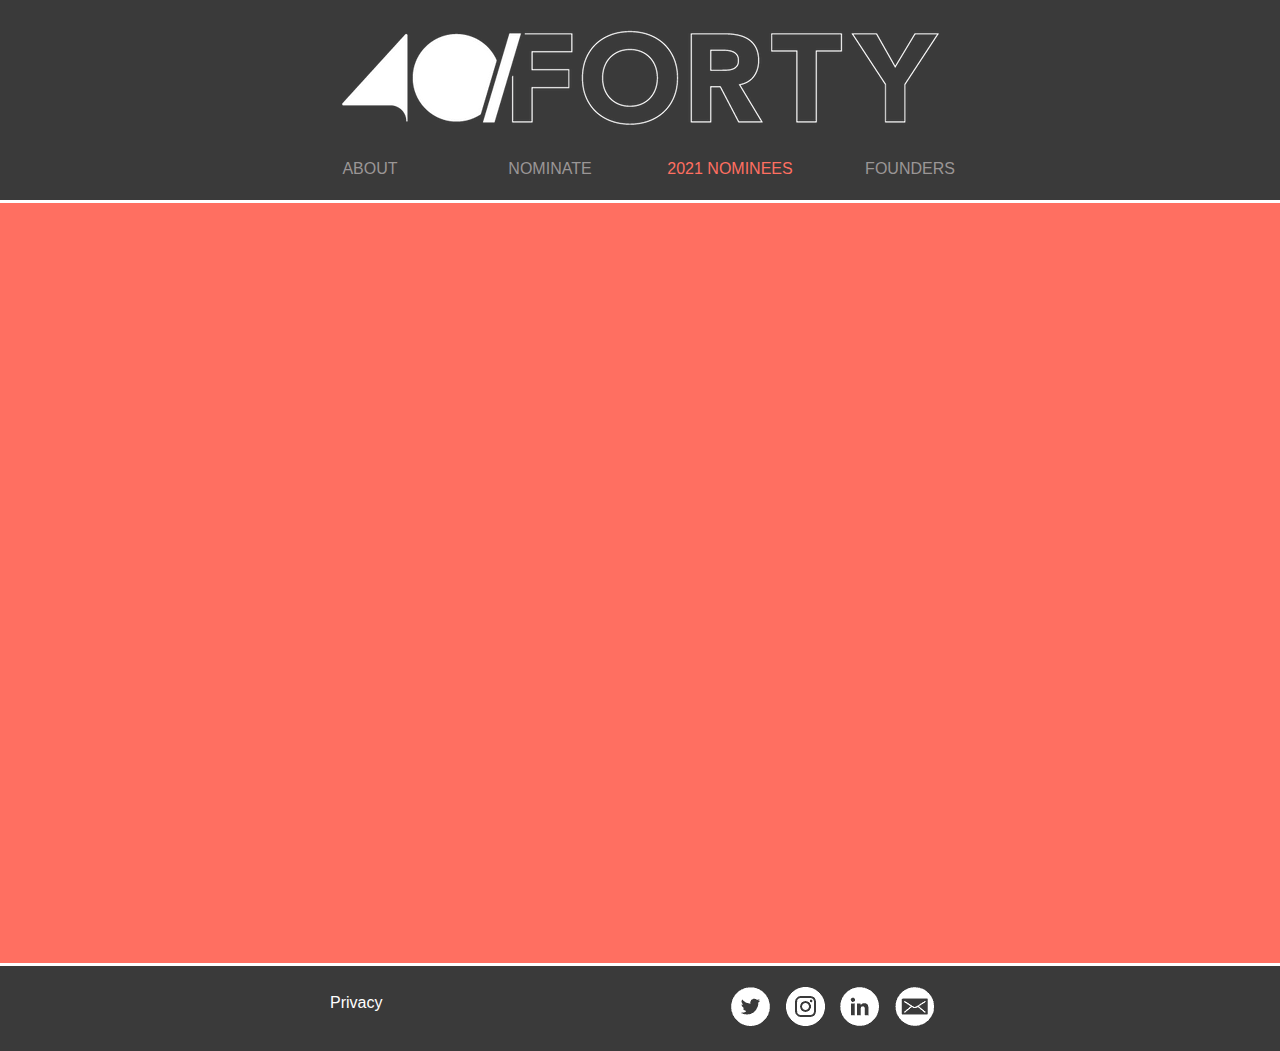
==== admin.html @ 7f6c54f2 "Added admin functionality" ====
<!doctype html>

<html lang="en">

<head>
  <meta charset="utf-8">
  <meta name="viewport" content="width=device-width, initial-scale=1, shrink-to-fit=no">
  <meta name="robots" content="noindex"/>
  <meta property="og:title" content="ABOUT | 40 over Forty"/>
  <meta property="og:url" content="https://www.40overforty.com"/>
  <meta property="og:site_name" content="40 over Forty"/>
  <meta property="og:type" content="website"/>
  <meta name="twitter:card" content="summary_large_image"/>
  <meta name="twitter:title" content="ABOUT | 40 over Forty"/>
  <link rel="canonical" href="https://www.40overforty.com"/>

  <title>2021 ADMIN | 40 over Forty</title>
  <link rel="stylesheet" type="text/css" href="index.css" media="screen"/>
  <link rel="stylesheet" type="text/css" href="form.css" media="screen"/>
  <link rel="stylesheet" type="text/css" href="nominees.css" media="screen"/>
</head>
<body>
  <header>
    <section>
      <nav class="mobile-nav">
        <button id="toggleMenu" class="menu-icon">
          <svg xmlns="http://www.w3.org/2000/svg" viewBox="0 0 24 24" fill="currentColor" id="menu" width="34" height="34">
            <path d="M3 6h18v2H3V6m0 5h18v2H3v-2m0 5h18v2H3v-2z"></path>
          </svg>
          <span>x</span>
        </button>
      </nav>
      <nav class="web-nav">
        <a href="index.html">About</a>
        <a href="nominate.html">Nominate</a>
        <a href="nominees.html" class="active">2021 Nominees</a>
        <a href="founders.html">Founders</a>
      </nav>
    </section>
  </header>
  <main>
    <section id="adminActionsContainer">
      <button id="statusButton" class="button"></button>
      <button id="editButton" class="button">Edit</button>
      <button id="deleteButton" class="button">Delete</button>
    </section>
    <section>
      <nav id="thumbnailContainer"></nav>
      <div id="detailContainer"></div>
    </section>
  </main>
  <footer>
    <section>
      <nav>
        <a href="privacy.html" class="privacy">
          Privacy
        </a>
        <a href="https://twitter.com/40overforty" target="_blank"> 
          <img src="images/twitter.gif" alt="Twitter - 40overforty" />
        </a>
        <a href="https://www.instagram.com/40overfortyww/" target="_blank">
          <img src="images/instagram.gif" alt="Instagram - 40overfortyww" />
        </a>
        <a href="https://www.linkedin.com/company/31432343/admin/" target="_blank">
          <img src="images/linkedIn.gif" alt="Linkedin" />
        </a>
        <a href="mailto:hello@40overforty.com?subject=HELLO%2040%20OVER%20FORTY!" target="_self">
          <img src="images/envelope.gif" alt="" />
        </a>
      </nav>
    </section>
  </footer>

  <script src="index.js"></script>
  <script src="admin.js"></script>
</body>
  
</html>
---- index.css ----
body {
  background: #3a3a3a;
  margin:0;
  color:#fff;
  font-size: 16px;
  font-family: Arial,Helvetica,sans-serif;
}

h1,h2,h3,h4 {
  font-weight:normal;
}

h1 {
  font-size:35px;
  margin:0 0 30px;
}

h2 {
  font-size: 20px;
}

h3 {
  font-size: 16px;
  margin: 0 0 0;
}

p {
  margin-bottom:20px;
}

a {
  text-decoration:none;
  color: #fff;
}
a:hover {
  text-decoration:underline;
}

section {
  width:620px;
  margin:auto;
}

header {
  background-repeat:no-repeat;
  background-position:top center;
  background-image:url('images/logo-large-white.gif'); 
  height:170px;
  margin-top: 30px;
}

header nav {
  display:flex;
  padding-top: 130px;
  margin:auto;
}

header section {
  width:720px;
}

header nav a {
  flex: 1;
  text-align:center;
  text-transform:uppercase;
  color:rgb(154, 150, 150);
}

header nav a.active {
  color:rgb(255, 111, 97);
}

.mobile-nav {
  display: none;
}

main {
  background:rgb(255, 111, 97);
  border-top:solid 3px #fff;
  border-bottom:solid 3px #fff;
  display:block;
  padding:50px;
  min-height: 720px;
}
main nav {
  display:flex;
  flex-wrap: wrap;
  margin: 40px 0 0;
}
main nav a {
  margin: 5px 10px 5px 0;
}

main nav img {
  height: 60px  
}

footer {
  padding:20px 25px;
}
footer nav {
  display:flex;
}
footer nav a {
  flex:1;
}
footer nav a:first-child {
  min-width:400px;
}
.privacy {
  color: #fff;
  padding-top:8px;
}

.quote {
  font-size: 20px;
  font-style: italic;
}

.author {
  font-size: 20px;
  margin: -5px 0 50px;
}

.author a {
  text-decoration: underline;
}

.momentum-logo {
  height: 85px;
  margin-left: -8px;
}



@media only screen and (max-width: 420px) {
  body {
    font-size: 12px;
  }
  
  h1 {
    font-size:16px;
    margin:0 0 15px;
  }
  
  h2 {
    font-size: 14px;
  }

  h3 {
    font-size: 12px;
  }
  
  p {
    margin-bottom:10px;
  }

  header {
    background-position:left center;
    background-image:url('images/logo-small-white.gif'); 
    height: 80px;
    margin: 0 0 0 20px;
  }

  header nav {
    padding-top: 0;
  }

  .web-nav {
    display: none;
  }

  .menu-icon span {
    display: none;
  }

  .menu-open .menu-icon span {
    display: block;
    font-size: 34px;
    position: relative;
    left: -10px;
    top: -4px;
  }

  .menu-open .menu-icon svg {
    display: none;
  }

  .menu-open .web-nav {
    display: flex;
    flex-wrap: wrap;
    padding-top: 80px;
  }

  .menu-open .web-nav a {
    width: 51%;
    flex:none;
    font-size: 16px;
    padding: 20px 0 17px;
    position: relative;
    left: -16px;
    border-bottom: solid 1px #5a5a5a;
  }

  .menu-open .web-nav a:last-child {
    border-bottom: none;
  }

  .mobile-nav {
    display: block;
  }

  .menu-icon {
    position: absolute;
    right: 10px;
    top: 24px;
    background: inherit;
    color: #fff;
    border: 0;
  }

  section {
    width: auto;
  }

  main {
    padding: 20px;
    min-height: 380px;
  }

  main nav {
    margin: 15px 0 0;
  }

  main nav img {
    height: 28px  
  }

  .quote, .author  {
    font-size: 14px;
  }
  
  .author {
    margin: -0 0 25px;
  }

  .momentum-logo {
    height: 40px;
    margin-left:-3px;
  }

  footer {
    padding: 10px 15px;
  }

  footer nav a:first-child {
    min-width: 210px;
  }

  footer nav a {
    position: relative;
    left: 10px;
  }

  footer nav img {
    width: 28px
  }
}

.privacy p {
  margin-top: 3px;
}

.menu-open main,
.menu-open footer {
  display: none;
}
---- form.css ----
form {
  margin-top: 40px;
}

fieldset {
  padding: 0;
  margin: 0 0 30px;
  border: 0;
  display: flex;
  flex-wrap: wrap;
}

fieldset > div {
  flex: 1;
  margin: 0 10px 10px 0;
  min-width: 48%;
}

fieldset div.full-width {
  min-width: 96%;
}

form div {
  display: inline-block;
  font-family: ECB, arial, sans-serif;
  font-size: 16px;
  font-weight: 300;
  letter-spacing: 0px;
  margin-bottom: 15px;
  padding: 0px;
  position: relative;
  top: 0px;
  transition: all 200ms ease 0s;
  width: 100%;
}

div > label {
  all: unset;
  display: inline-block;
  font-size: 16px;
  font-weight: 300;
  left: 8px;
  letter-spacing: 0px;
  opacity: 1;
  position: absolute;
  text-align: left;
  transform: translateY(-50%);
  padding: 2px 4px;
  transition: all 200ms ease 0s;
  top: 50%;
  font-style: italic;
}

div > input, 
div > .select-container {
  appearance: none;
  box-sizing: border-box;
  display: block;
  height: 44px;
  line-height: 1.25;
  text-align: left;
  text-overflow: ellipsis;
  width: 100%;
  font-size: 16px;
  border:solid 1px #fff;
  margin: 0px;
  padding: 16px 12px;
  transition: border-color 0.15s ease-in-out 0s, box-shadow 0.15s ease-in-out 0s;
  background: transparent;
  color: #fff;
}

::placeholder { opacity: 0; transition: opacity .5s; color:#fff; }
*:focus::placeholder { opacity: 1; }

/* form div:focus-within label, */
.input-has-value label {
  font-size:14px;
  padding: 2px 10px 2px 5px;
  background:#ff7061;
  top:0;
  font-style: normal;
}

div.select-has-value {
  border: solid 1px #3a3a3a;
  -webkit-text-fill-color: #3a3a3a;
  background: #fff;
}

div.select-has-value select {
  color: #3a3a3a !important;
  -webkit-text-fill-color: #3a3a3a;
  background: #fff;
}

.input-has-value input {
  color: #3a3a3a !important;
  border: solid 1px #3a3a3a;
  -webkit-text-fill-color: #3a3a3a;
  background: #fff;
}

form .select-container {
  position: relative;
  z-index: 1;
}

form .select-container select {
  -webkit-font-smoothing: antialiased;
  display: block;
  cursor: pointer;
  width: 100%;
  margin: -3px 0 0 -6px;
  color:#fff;
  font-size: 16px;
  font-weight: 600;
  border: none;
  outline: none;
  font-style:italic;
  background: transparent;
}

form .select-container option {
  background-color: #ff7061;
}

textarea {
  padding: 10px;
  border: none;
  outline-color: #ff7061;
  font-family: Arial,Helvetica,sans-serif;
  font-size: 15px;
  width: 97%;
}

textarea::placeholder { color:#7f7f7f; opacity: 1;}

input[type="file"] {
  padding: 10px;
}
input[type="checkbox"] {
  margin: 0 7px 0 0px;
  width: 16px;
  height: 16px;
}

.button {
  -webkit-font-smoothing: antialiased;
  background-color: #000;
  border: 0px;
  box-sizing: border-box;
  color: #fff;
  cursor: pointer;
  font-size: 16px;
  height: 44px;
  letter-spacing: 1.5px;
  padding: 0px 22px;
  text-decoration: none;
  text-transform: uppercase;
  transition: all 150ms ease-in-out 0s;
}

form button span {
  -webkit-box-flex: 1;
  flex-grow: 1;
}

form button:active {
  background-color: rgb(64, 59, 59); 
}

#count {
  font-size: 16px;
  position: absolute;
  top: 4px;
  right: 4px;
}

@media only screen and (max-width: 420px) {
  form {
    margin-top: 20px;
  }

  fieldset {
    margin: 0 0 20px;
  }

  form div,
  div > label,
  div > input, 
  textarea,
  form .select-container select {
    font-size: 14px;
  }

  fieldset > div,
  fieldset div.full-width {
    min-width: 100%;
  }

  textarea, select {
    width: calc(100% - 20px);
  }

  #count {
    top: 0;
    right: 0;
    font-size: 13px;
  }

  .button {
    
  }
}


input:-webkit-autofill,
input:-webkit-autofill:hover, 
input:-webkit-autofill:focus,
textarea:-webkit-autofill,
textarea:-webkit-autofill:hover,
textarea:-webkit-autofill:focus,
select:-webkit-autofill,
select:-webkit-autofill:hover,
select:-webkit-autofill:focus {
  border: 1px solid #3a3a3a;
  -webkit-text-fill-color: #3a3a3a;
  -webkit-box-shadow: 0 0 0px 1000px #fff inset;
  transition: background-color 5000s ease-in-out 0s;
}

.spinner {
  --spinner-size: 5;
  --line-color: #fff;
  --line-alpha: 1;
  --ring-color: #000000;
  --ring-alpha: .3;
  --ring-size: 10;

  font-size: calc(var(--spinner-size) * 1em);
  width: 1em;
  height: 1em;
  border-radius: 50%;
}
.spinner .line {
  fill: none;
  stroke: var(--line-color);
  stroke-width: var(--ring-size);
  opacity: var(--line-alpha);
  stroke-linecap: round;
  transform-origin: 50% 50%;
  transform: rotate3d(0, 0, 1, 0deg);
  animation: 
    2156ms spinner-arc ease-in-out infinite,
    1829ms spinner-rotate linear infinite;
}
.spinner .ring {
  fill: none;
  stroke: var(--ring-color);
  stroke-width: var(--ring-size);
  opacity: var(--ring-alpha);
}
@keyframes spinner-rotate {
  to { transform: rotate3d(0, 0, 1, 360deg); }
}
@keyframes spinner-arc {
  from { stroke-dasharray: 0 150; stroke-dashoffset: 0; }
  to { stroke-dasharray: 100 150; stroke-dashoffset: -140; }
}

/* spinner motion based on https://codepen.io/supah/pen/BjYLdW */


.validationMessage {
  color:#3a3a3a;
  margin: -20px 0 0;
}
---- nominees.css ----
main {
  padding: 20px ;
}
main section {
  width: 944px;
}

main nav a {
  margin: 5px 20px 5px 0;
}

main nav a:hover {
  text-decoration: none;
}

main nav a:hover div {
  opacity: .6;
}

main nav p {
  font-size: 20px;
  margin: 8px 0 10px;
}

#thumbnailContainer h2 {
  width: 100%;
}

#thumbnailContainer div {
  width: 280px;
  height: 280px;
  background-size: cover;
  border: solid 4px #fff;
}

#detailContainer {
  position: relative;
  padding: 40px 0 60px;
}

#detailContainer div {
  width: 600px;
  height: 690px;
  background-size: cover;
  border: solid 1px #fff;
}

div.with-picture {
  background-image: url('assets/pic1.jpg');
  background-color: #fff;
}

#detailContainer div .content {
  width: 380px;
  padding: 0 20px;
  height: 620px;
  background: #fff;
  position: absolute;
  right: 0;
  top: 75px;
  color: #000;
  font-size: 18px;
}

#detailContainer h2 {
  color: #000;
  font-size: 24px;
}

#detailContainer h3 {
  color:rgb(255, 111, 97);
  font-size: 22px;
  font-weight: bold;
}

#detailContainer nav {
  position: absolute;
  bottom: 15px;
  padding: 0;
}

#detailContainer nav img {
  height: 40px;
  margin: -4px 10px 0 0;
}

#detailContainer nav a {
  color: #000;
  font-size: 15px;
  font-style: italic;
}

.back-to-nominees {
  display: inline-block;
  margin: 50% 0 0 -55px;
}

.pre-nominations {
  width: 620px !important; 
  margin: -10px auto !important; 
  border: none !important;
}

.pre-nominations p { 
  font-size: 16px;
}



@media only screen and (max-width: 420px) {
  main {
    padding: 0;
  }

  main section {
    width: inherit;
  }

  main nav {
    margin: 30px 0 0px;
  }

  main nav p {
    font-size: 20px;
    margin: 10px 0 20px;
  }

  #thumbnailContainer {
    padding-left: 45px;
    text-align: center;
  }

  #thumbnailContainer div {
    margin: auto
  }

  #detailContainer {
    padding: 0;
  }

  #detailContainer div {
    width: 100%;
    border: none;
    background-size:contain;
    background-repeat: no-repeat;
    padding-top: 125px;
    height: auto;
  }

  #detailContainer div .content {
    position: static;
    height: auto;
    z-index: 1;
    padding: 5px 12px;
    width: 100%;
    box-sizing: border-box;
  }

  #detailContainer h2 {
    font-size: 18px;
    font-weight: bold;
    margin-bottom: 10px;
  }
  
  #detailContainer h3 {
    font-size: 15px;
  }

  #detailContainer p {
    font-size: 12px;
  }

  #detailContainer nav {
    margin-top: 25px;
    position: static;
  }

  #detailContainer nav img {
    height: 30px;
  }
  
  #detailContainer nav a {
    font-size: 12px;
  }

  .pre-nominations {
    box-sizing: border-box;
    text-align: left;
    padding: 0 20px;
    width: 100% !important; 
    margin: -10px auto !important; 
    border: none !important;
  }
  
  .pre-nominations p { 
    font-size: 12px;
  }
}

#adminActionsContainer {
  display: none;
}
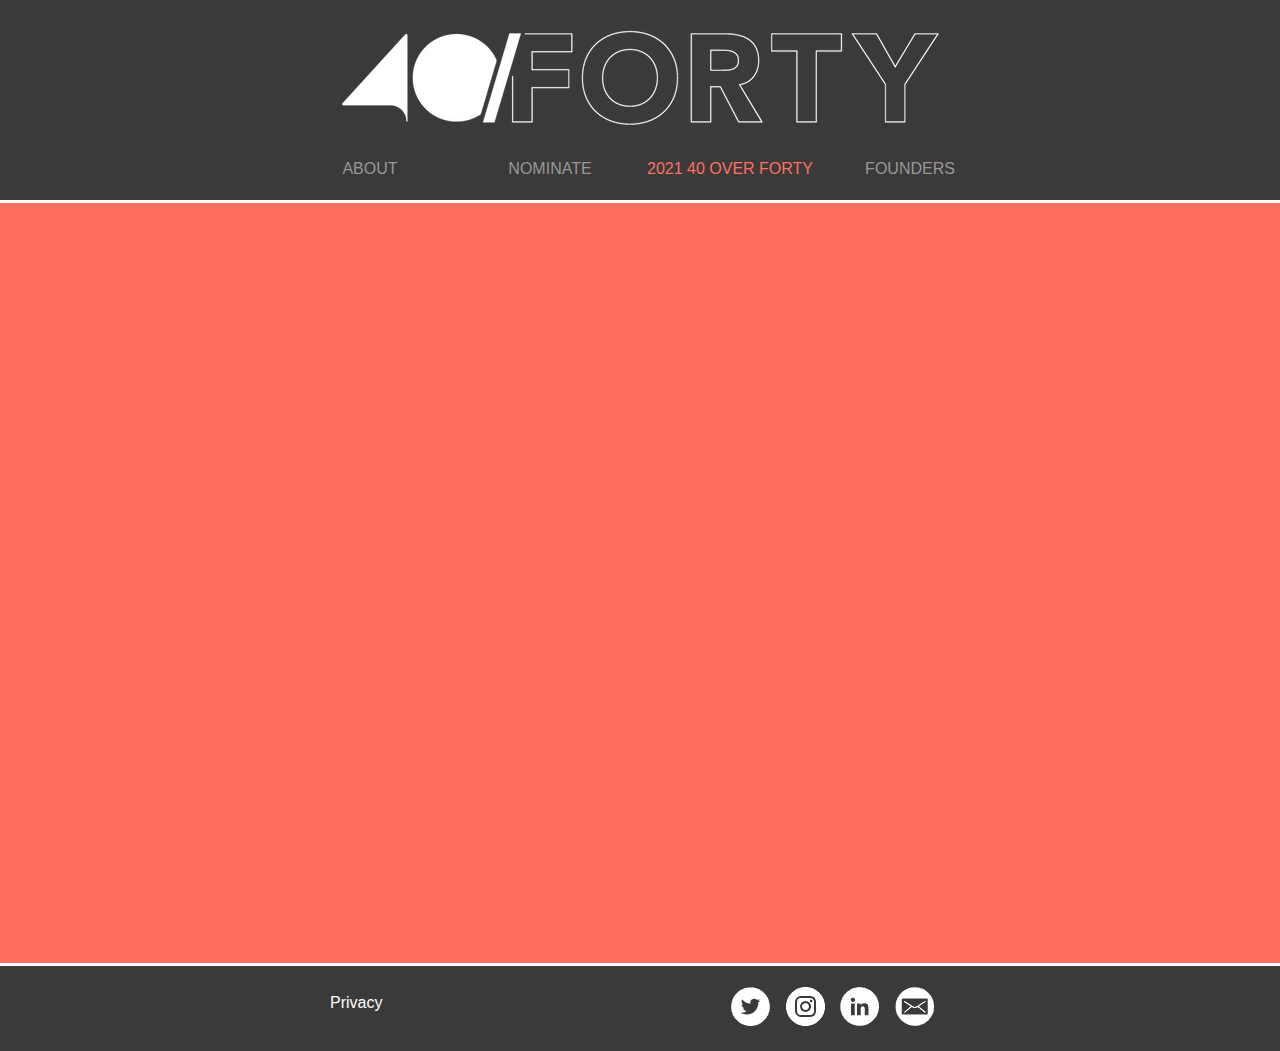
==== commit ee611d24: "nominations live" ====
--- a/admin.html
+++ b/admin.html
@@ -18,6 +18,18 @@
   <link rel="stylesheet" type="text/css" href="index.css" media="screen"/>
   <link rel="stylesheet" type="text/css" href="form.css" media="screen"/>
   <link rel="stylesheet" type="text/css" href="nominees.css" media="screen"/>
+
+  <style>
+    #thumbnails {
+      display: flex;
+      flex-wrap:wrap;
+    }
+    #thumbnails div {
+      width: 130px;
+      height: 130px;
+      background-size: cover;
+    }
+  </style>
 </head>
 <body>
   <header>
@@ -33,12 +45,13 @@
       <nav class="web-nav">
         <a href="index.html">About</a>
         <a href="nominate.html">Nominate</a>
-        <a href="nominees.html" class="active">2021 Nominees</a>
+        <a href="nominees.html" class="active">2021 40 Over Forty</a>
         <a href="founders.html">Founders</a>
       </nav>
     </section>
   </header>
   <main>
+    <div id="thumbnails"></div>
     <section id="adminActionsContainer">
       <button id="statusButton" class="button"></button>
       <button id="editButton" class="button">Edit</button>
@@ -70,7 +83,6 @@
       </nav>
     </section>
   </footer>
-
   <script src="index.js"></script>
   <script src="admin.js"></script>
 </body>
--- a/index.css
+++ b/index.css
@@ -12,7 +12,7 @@
 
 h1 {
   font-size:35px;
-  margin:0 0 30px;
+  margin:0 0 25px;
 }
 
 h2 {
@@ -88,7 +88,7 @@
   margin: 40px 0 0;
 }
 main nav a {
-  margin: 5px 10px 5px 0;
+  margin: 5px 10px 3px 0;
 }
 
 main nav img {
@@ -232,6 +232,10 @@
     margin: 15px 0 0;
   }
 
+  main nav a {
+    margin: 5px 5px 0px 0;
+  }
+
   main nav img {
     height: 28px  
   }
--- a/form.css
+++ b/form.css
@@ -1,5 +1,5 @@
 form {
-  margin-top: 40px;
+  margin-top: 30px;
 }
 
 fieldset {
@@ -208,10 +208,6 @@
     right: 0;
     font-size: 13px;
   }
-
-  .button {
-    
-  }
 }
 
 
@@ -230,47 +226,6 @@
   transition: background-color 5000s ease-in-out 0s;
 }
 
-.spinner {
-  --spinner-size: 5;
-  --line-color: #fff;
-  --line-alpha: 1;
-  --ring-color: #000000;
-  --ring-alpha: .3;
-  --ring-size: 10;
-
-  font-size: calc(var(--spinner-size) * 1em);
-  width: 1em;
-  height: 1em;
-  border-radius: 50%;
-}
-.spinner .line {
-  fill: none;
-  stroke: var(--line-color);
-  stroke-width: var(--ring-size);
-  opacity: var(--line-alpha);
-  stroke-linecap: round;
-  transform-origin: 50% 50%;
-  transform: rotate3d(0, 0, 1, 0deg);
-  animation: 
-    2156ms spinner-arc ease-in-out infinite,
-    1829ms spinner-rotate linear infinite;
-}
-.spinner .ring {
-  fill: none;
-  stroke: var(--ring-color);
-  stroke-width: var(--ring-size);
-  opacity: var(--ring-alpha);
-}
-@keyframes spinner-rotate {
-  to { transform: rotate3d(0, 0, 1, 360deg); }
-}
-@keyframes spinner-arc {
-  from { stroke-dasharray: 0 150; stroke-dashoffset: 0; }
-  to { stroke-dasharray: 100 150; stroke-dashoffset: -140; }
-}
-
-/* spinner motion based on https://codepen.io/supah/pen/BjYLdW */
-
 
 .validationMessage {
   color:#3a3a3a;
--- a/nominees.css
+++ b/nominees.css
@@ -5,8 +5,8 @@
   width: 944px;
 }
 
-main nav a {
-  margin: 5px 20px 5px 0;
+main nav span {
+  margin: 5px 20px -10px 0;
 }
 
 main nav a:hover {
@@ -18,7 +18,7 @@
 }
 
 main nav p {
-  font-size: 20px;
+  font-size: 18px;
   margin: 8px 0 10px;
 }
 
@@ -46,7 +46,7 @@
 }
 
 div.with-picture {
-  background-image: url('assets/pic1.jpg');
+  background-image: url('assets/icon.jpg');
   background-color: #fff;
 }
 
@@ -76,7 +76,7 @@
 #detailContainer nav {
   position: absolute;
   bottom: 15px;
-  padding: 0;
+  padding: 1px;
 }
 
 #detailContainer nav img {
@@ -92,7 +92,7 @@
 
 .back-to-nominees {
   display: inline-block;
-  margin: 50% 0 0 -55px;
+  margin: 50% 0 0 -45px;
 }
 
 .pre-nominations {
@@ -106,7 +106,6 @@
 }
 
 
-
 @media only screen and (max-width: 420px) {
   main {
     padding: 0;
@@ -121,8 +120,9 @@
   }
 
   main nav p {
-    font-size: 20px;
+    font-size: 16px;
     margin: 10px 0 20px;
+    text-align: left;
   }
 
   #thumbnailContainer {
@@ -188,15 +188,90 @@
     text-align: left;
     padding: 0 20px;
     width: 100% !important; 
-    margin: -10px auto !important; 
+    margin: -10px -45px !important; 
     border: none !important;
   }
   
   .pre-nominations p { 
     font-size: 12px;
+  }
+
+  #thumbnailContainer div.loading {
+    position: relative;
+    left: -25px;
+  }
+
+  .back-to-nominees {
+    display: inline-block;
+    margin: 50% 0 0 3px;
+    opacity: .7;
+  }
+  
+  .back-to-nominees:hover {
+    opacity: 1;
+  } 
+
+  span button.vote {
+    top: 297px;
+  }
+
+  .content h2 button.vote {
+    top: 395px;
+    right: 10px;
+    font-size: 12px;
+    height: 22px;
   }
 }
 
 #adminActionsContainer {
   display: none;
 }
+
+h2.published {
+  padding-top:40px; 
+  border-top: solid 2px #fff;
+}
+
+#thumbnailContainer div.loading {
+  text-align: center;
+  width: 100%;
+  height: auto;
+  border: none;
+}
+
+button.vote {
+  position: absolute;
+  right: 0;
+  top: 295px;
+  -webkit-font-smoothing: antialiased;
+  background-color: #000;
+  border: 0px;
+  box-sizing: border-box;
+  color: #fff;
+  cursor: pointer;
+  font-size: 12px;
+  height: 22px;
+  letter-spacing: 1px;
+  padding: 0px 8px;
+  text-decoration: none;
+  text-transform: uppercase;
+  transition: all 150ms ease-in-out 0s;
+  border: solid 1px #000;
+}
+
+button.vote:hover, 
+button.voted {
+  color: #000;
+  background-color: #fff;
+}
+
+button.voted {
+  cursor: text;
+}
+
+h2 button.vote {
+  top: 20px;
+  right: 20px;
+  font-size: 16px;
+  height: 27px;
+}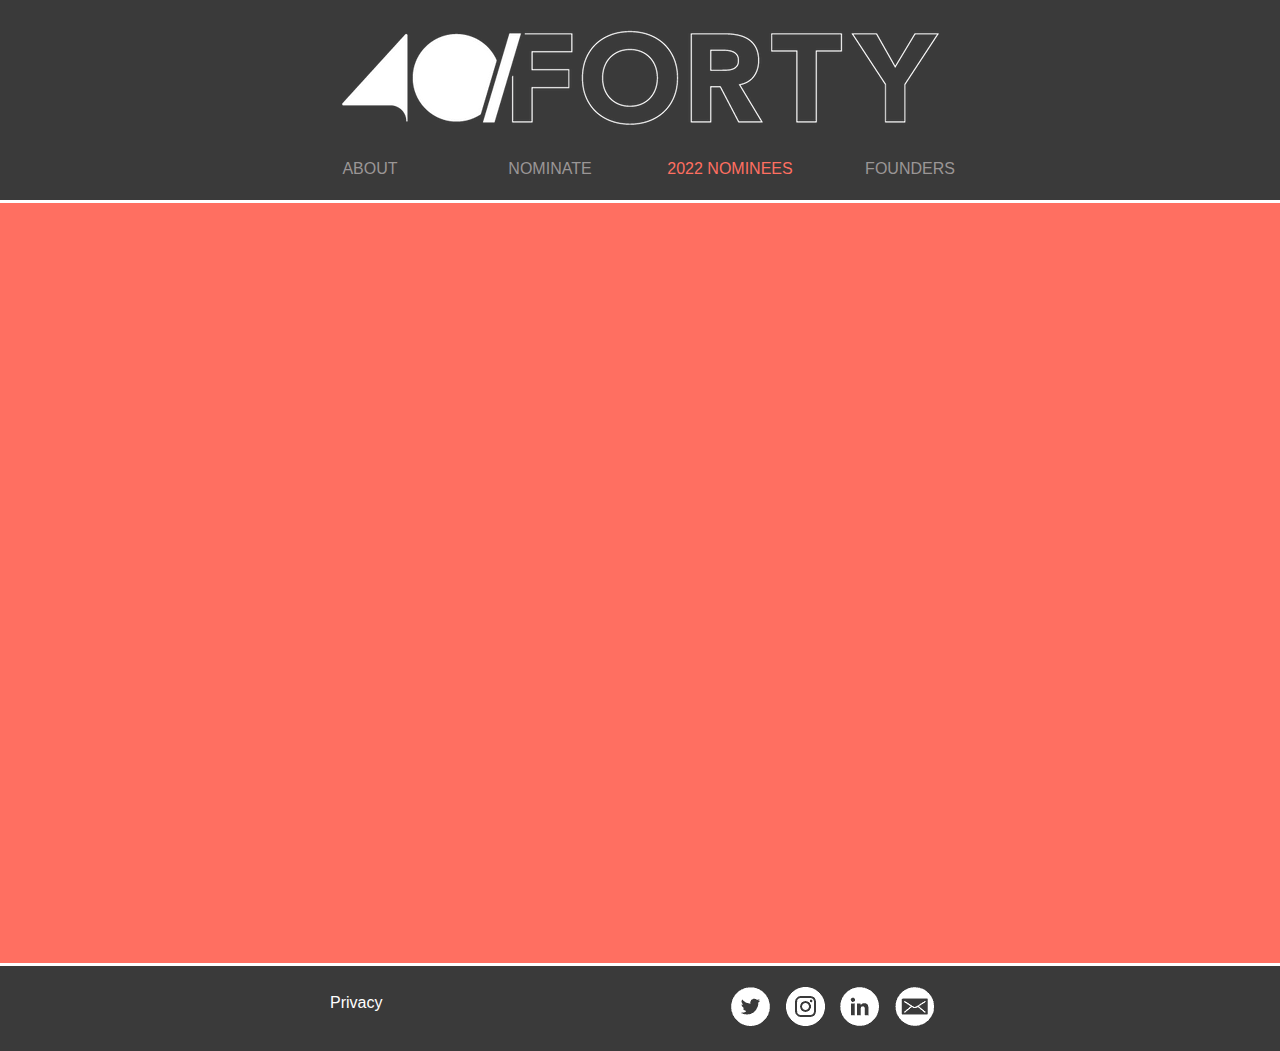
==== commit a00b2940: "Initial 2022 nominations open" ====
--- a/admin.html
+++ b/admin.html
@@ -45,7 +45,7 @@
       <nav class="web-nav">
         <a href="index.html">About</a>
         <a href="nominate.html">Nominate</a>
-        <a href="nominees.html" class="active">2021 40 Over Forty</a>
+        <a href="nominees.html" class="active">2022 Nominees</a>
         <a href="founders.html">Founders</a>
       </nav>
     </section>
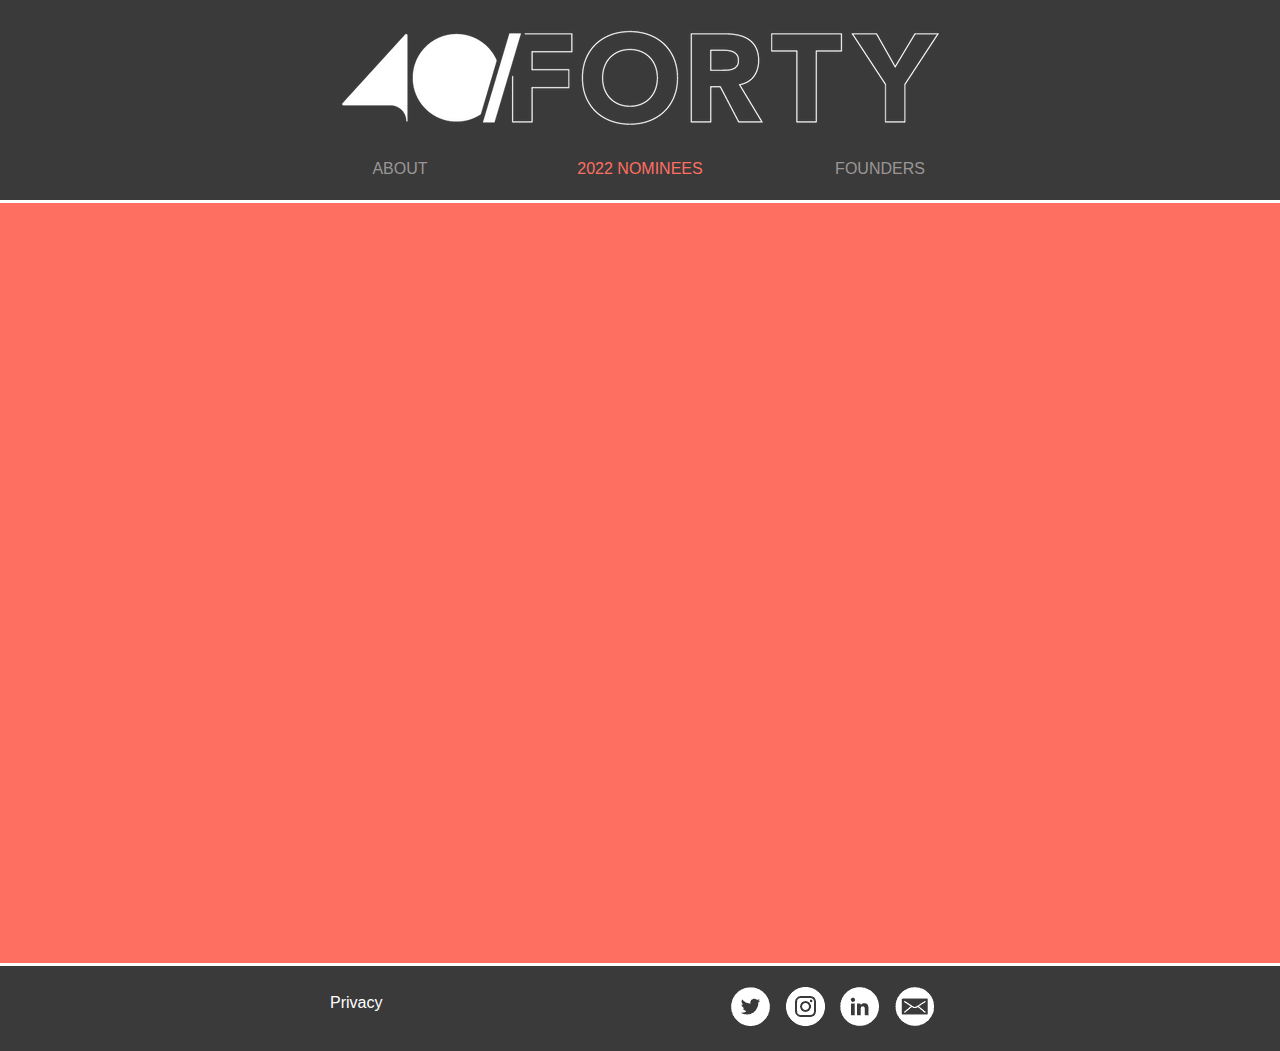
==== commit 08d6ca3b: "comment out nominate link" ====
--- a/admin.html
+++ b/admin.html
@@ -44,7 +44,7 @@
       </nav>
       <nav class="web-nav">
         <a href="index.html">About</a>
-        <a href="nominate.html">Nominate</a>
+        <!-- a href="nominate.html">Nominate</a -->
         <a href="nominees.html" class="active">2022 Nominees</a>
         <a href="founders.html">Founders</a>
       </nav>
@@ -77,7 +77,7 @@
         <a href="https://www.linkedin.com/company/31432343/admin/" target="_blank">
           <img src="images/linkedIn.gif" alt="Linkedin" />
         </a>
-        <a href="mailto:hello@40overforty.com?subject=HELLO%2040%20OVER%20FORTY!" target="_self">
+        <a href="mailto:hello40overforty@outlook.com?subject=HELLO%2040%20OVER%20FORTY!" target="_self">
           <img src="images/envelope.gif" alt="" />
         </a>
       </nav>
--- a/index.css
+++ b/index.css
@@ -119,7 +119,7 @@
 
 .author {
   font-size: 20px;
-  margin: -5px 0 50px;
+  margin: -5px 0 20px;
 }
 
 .author a {
--- a/nominees.css
+++ b/nominees.css
@@ -53,11 +53,11 @@
 #detailContainer div .content {
   width: 380px;
   padding: 0 20px;
-  height: 620px;
+  height: 690px;
   background: #fff;
   position: absolute;
   right: 0;
-  top: 75px;
+  top: 40px;
   color: #000;
   font-size: 18px;
 }
